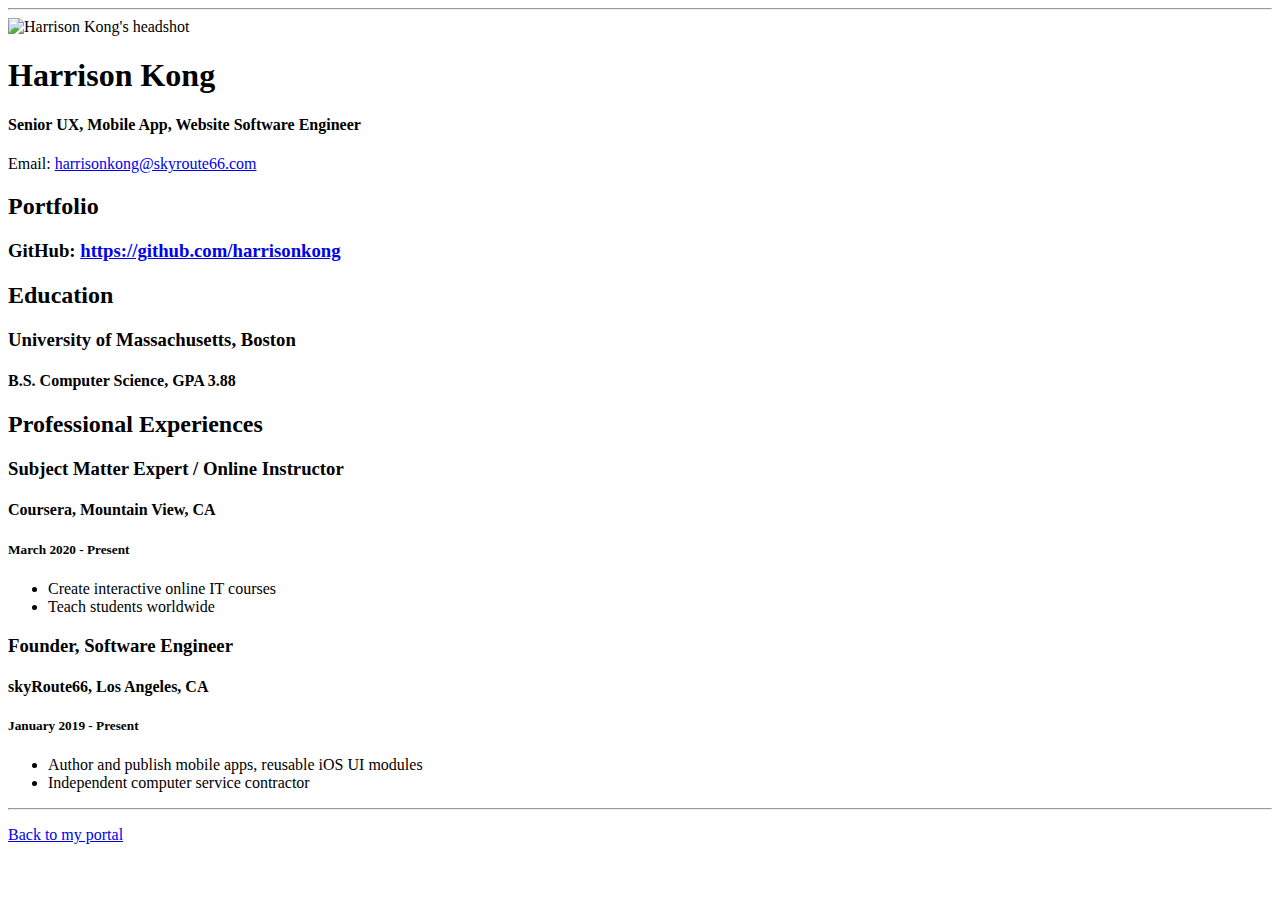
==== resume.html @ b59f4fc0 "Add files via upload" ====
<!doctype html>

<!-- this is a comment for human! -->

<html lang="en">

  <header>
    <title>Harrison Kong's Resume</title>
      <link rel="stylesheet" href="css/master.css">
      <link rel="FaviconIcon" href="favicon.ico" type="image/x-icon" >
        <link rel="shortcut" href="favicon.ico" type="image/x-icon" >
        <meta name="viewport" content="width=device-width, initial-scale= 1, shrink-to-fit=no">
        <meta name= "name" content="Bushra Ejaz Portal">
        <meta name="robots" content="noindex, nofollow">
  </header>

  <body>
    <hr>

    <img src="images/headshot.jpg" alt="Harrison Kong's headshot" width="20%">

    <h1>Harrison Kong</h1>
    <h4>Senior UX, Mobile App, Website Software Engineer</h4>

    <p>Email: <a href="mailto:harrisonkong@skyroute66.com" target="_blank">harrisonkong@skyroute66.com</a></p>
    <!-- don't post physical address, personal phone number or other personal information on the web! -->

    <h2>Portfolio</h2>
      <h3>GitHub: <a href="https://github.com/harrisonkong" target="_blank">https://github.com/harrisonkong</a></h3>

    <h2>Education</h2>

    <h3>University of Massachusetts, Boston</h3>
    <h4>B.S. Computer Science, GPA 3.88</h4>

    <h2>Professional Experiences</h2>

    <h3>Subject Matter Expert / Online Instructor</h3>
    <h4>Coursera, Mountain View, CA</h4>
    <h5>March 2020 - Present</h5>
      <ul>
        <li>Create interactive online IT courses</li>
        <li>Teach students worldwide</li>
      </ul>

    <h3>Founder, Software Engineer</h3>
    <h4>skyRoute66, Los Angeles, CA</h4>
    <h5>January 2019 - Present</h5>
      <ul>
        <li>Author and publish mobile apps, reusable iOS UI modules</li>
        <li>Independent computer service contractor</li>
      </ul>
  </body>

  <footer>
  <hr>
  <p><a href="index.html">Back to my portal</a><p>
  </footer>

</html>
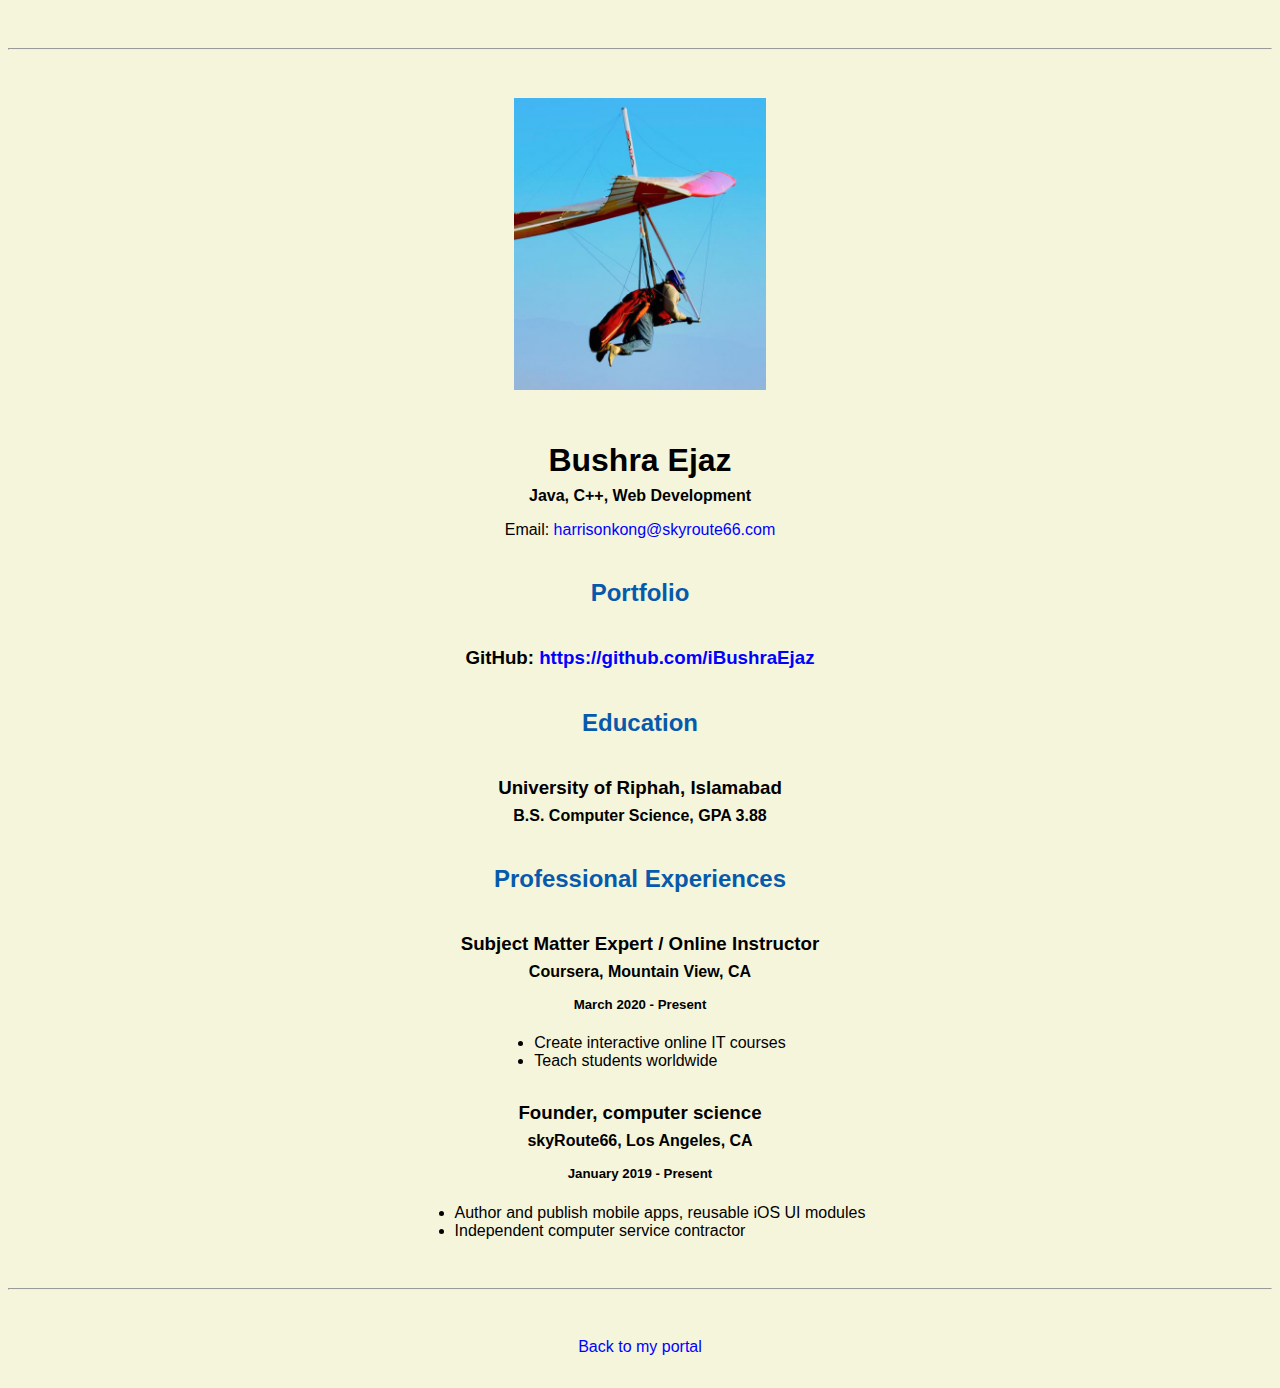
==== commit 46bdbbe3: "Update resume.html" ====
--- a/resume.html
+++ b/resume.html
@@ -5,7 +5,7 @@
 <html lang="en">
 
   <header>
-    <title>Harrison Kong's Resume</title>
+    <title>Bushra Ejaz Resume</title>
       <link rel="stylesheet" href="css/master.css">
       <link rel="FaviconIcon" href="favicon.ico" type="image/x-icon" >
         <link rel="shortcut" href="favicon.ico" type="image/x-icon" >
@@ -19,18 +19,18 @@
 
     <img src="images/headshot.jpg" alt="Harrison Kong's headshot" width="20%">
 
-    <h1>Harrison Kong</h1>
-    <h4>Senior UX, Mobile App, Website Software Engineer</h4>
+    <h1>Bushra Ejaz</h1>
+    <h4>Java, C++, Web Development</h4>
 
     <p>Email: <a href="mailto:harrisonkong@skyroute66.com" target="_blank">harrisonkong@skyroute66.com</a></p>
     <!-- don't post physical address, personal phone number or other personal information on the web! -->
 
     <h2>Portfolio</h2>
-      <h3>GitHub: <a href="https://github.com/harrisonkong" target="_blank">https://github.com/harrisonkong</a></h3>
+      <h3>GitHub: <a href="https://github.com/harrisonkong" target="_blank">https://github.com/iBushraEjaz</a></h3>
 
     <h2>Education</h2>
 
-    <h3>University of Massachusetts, Boston</h3>
+    <h3>University of Riphah, Islamabad</h3>
     <h4>B.S. Computer Science, GPA 3.88</h4>
 
     <h2>Professional Experiences</h2>
@@ -43,7 +43,7 @@
         <li>Teach students worldwide</li>
       </ul>
 
-    <h3>Founder, Software Engineer</h3>
+    <h3>Founder, computer science</h3>
     <h4>skyRoute66, Los Angeles, CA</h4>
     <h5>January 2019 - Present</h5>
       <ul>
--- a/css/master.css
+++ b/css/master.css
@@ -0,0 +1,69 @@
+ /* Cascading stylesheet for the website */
+
+/* Text inside these asterisks and slashes are comments for human */
+
+  a {
+    color: blue;/* set the text color to blue here */
+    text-decoration: none; /* This means we do not want hyperlinks to be underlined */
+  }
+
+  a:hover {
+    /* set the text color to red here */
+    color: red;
+    text-decoration: none; /* This means we do not want hyperlinks to be underlined */
+  }
+
+  body {
+    background-color: beige;
+    color: black;
+    font-family: sans-serif;
+    text-align: center;
+    /* set the background color here */
+    /* set the text color to black here */
+    /* set the font here */
+    /* set the text alignment here */
+   }
+
+  footer {
+    margin-top: 2rem;
+    margin-bottom: 2rem;
+  }
+
+  h1 {
+    margin-bottom: 0.5rem;
+    margin-top: 3rem;
+   }
+
+  h2 {
+    /* set the text color of to #075AAB here */
+    /* set both the bottom margin and top margin to 2.5rem here */
+    color:  #075AAB;
+    margin-bottom: 2.5rem;
+    margin-top: 2.5rem;
+   }
+
+  h3 {
+    margin-bottom: 0;
+    margin-top: 2rem;
+  }
+
+  h4 {
+    margin-bottom: 1rem;
+    margin-top: 0.5rem;
+  }
+
+  h5 {
+    margin-top: 0.5rem;
+  }
+
+  hr {
+    margin-bottom: 3rem;
+    margin-top: 3rem;
+  }
+
+  /* this controls how the bullet points in the resume page looks */
+  ul {
+    display: table;
+    margin: 0 auto;
+    text-align: left;
+  }
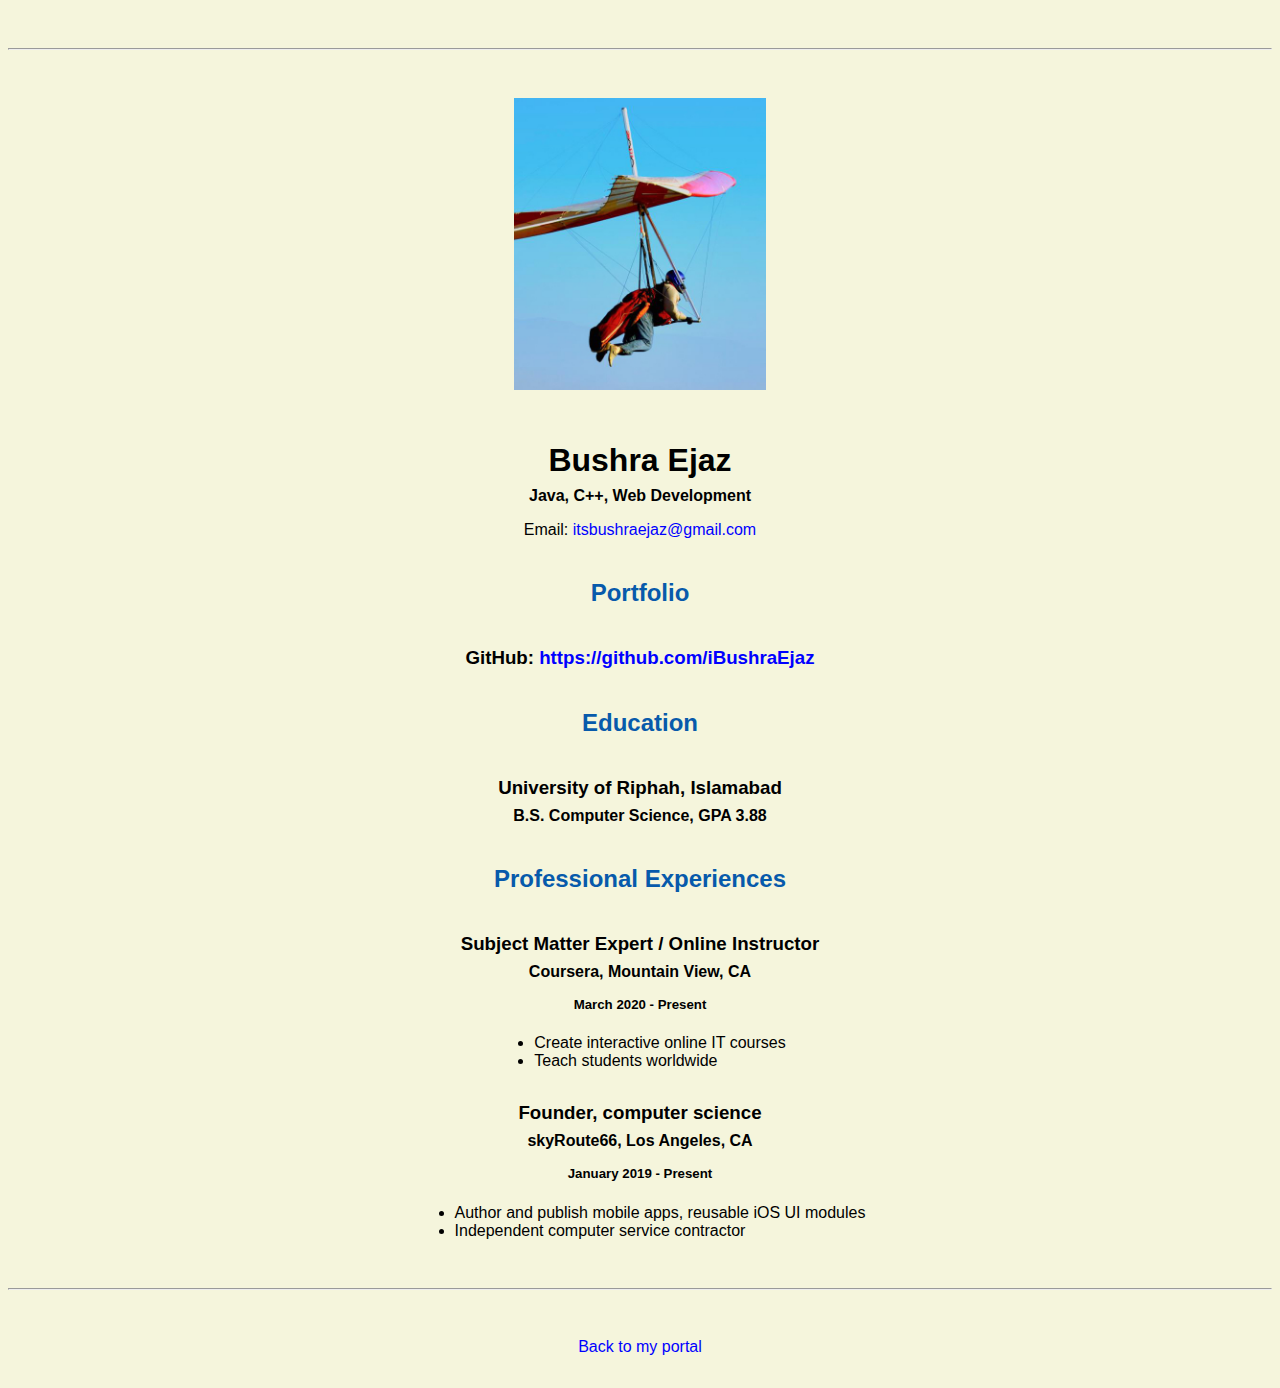
==== commit e107b247: "Update resume.html" ====
--- a/resume.html
+++ b/resume.html
@@ -22,7 +22,7 @@
     <h1>Bushra Ejaz</h1>
     <h4>Java, C++, Web Development</h4>
 
-    <p>Email: <a href="mailto:harrisonkong@skyroute66.com" target="_blank">harrisonkong@skyroute66.com</a></p>
+    <p>Email: <a href="mailto:itsbushraejaz@gmail.com" target="_blank">itsbushraejaz@gmail.com</a></p>
     <!-- don't post physical address, personal phone number or other personal information on the web! -->
 
     <h2>Portfolio</h2>
